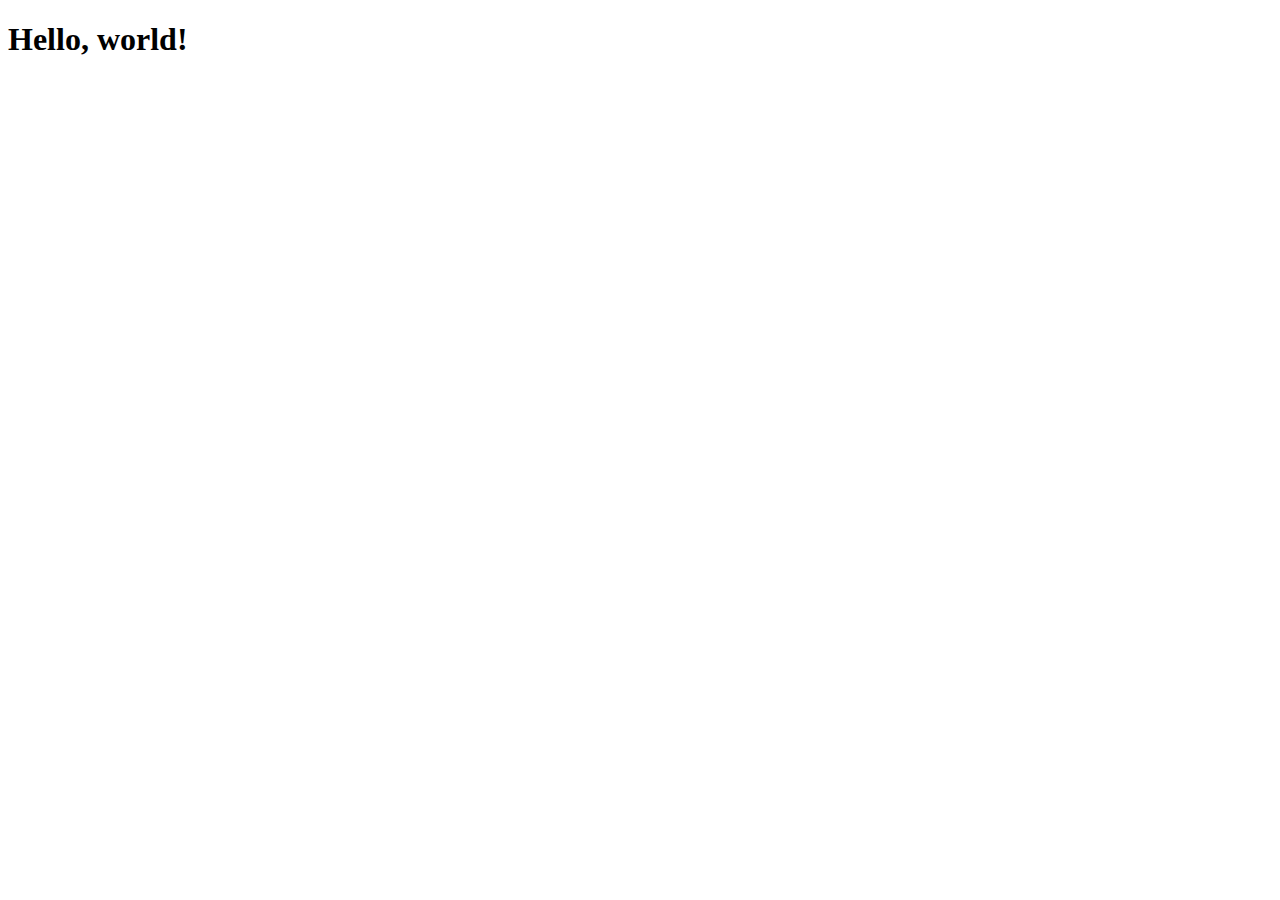
==== index.html @ 7c11ed4a "inicializacion del proyecto con bootstrap5" ====
<!doctype html>
<html lang="en">
  <head>
    <meta charset="utf-8">
    <meta name="viewport" content="width=device-width, initial-scale=1">

    <!-- Bootstrap CSS -->
    <link href="https://cdn.jsdelivr.net/npm/bootstrap@5.1.3/dist/css/bootstrap.min.css" rel="stylesheet" integrity="sha384-1BmE4kWBq78iYhFldvKuhfTAU6auU8tT94WrHftjDbrCEXSU1oBoqyl2QvZ6jIW3" crossorigin="anonymous">

    <title>Hello, world!</title>
  </head>
  <body>
    <h1>Hello, world!</h1>
    <script src="https://cdn.jsdelivr.net/npm/bootstrap@5.1.3/dist/js/bootstrap.bundle.min.js" integrity="sha384-ka7Sk0Gln4gmtz2MlQnikT1wXgYsOg+OMhuP+IlRH9sENBO0LRn5q+8nbTov4+1p" crossorigin="anonymous"></script>
  </body>
</html>
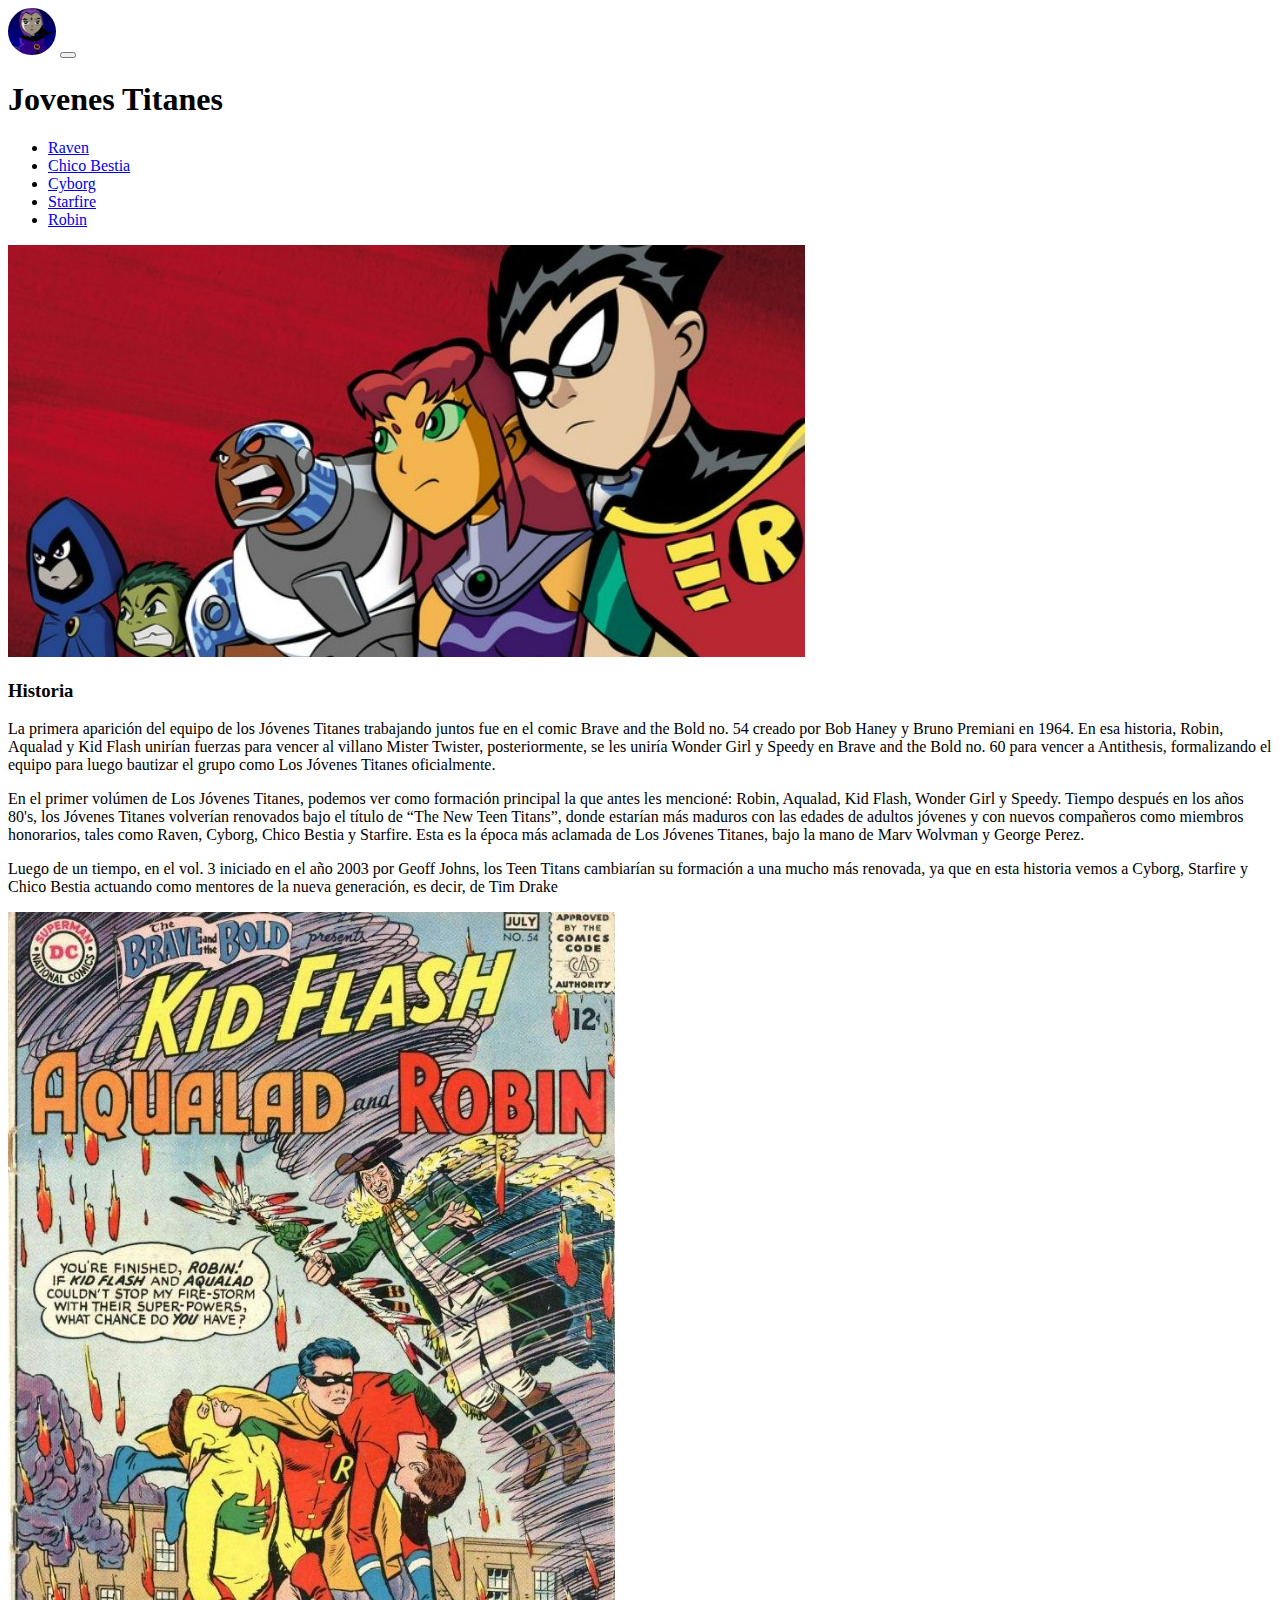
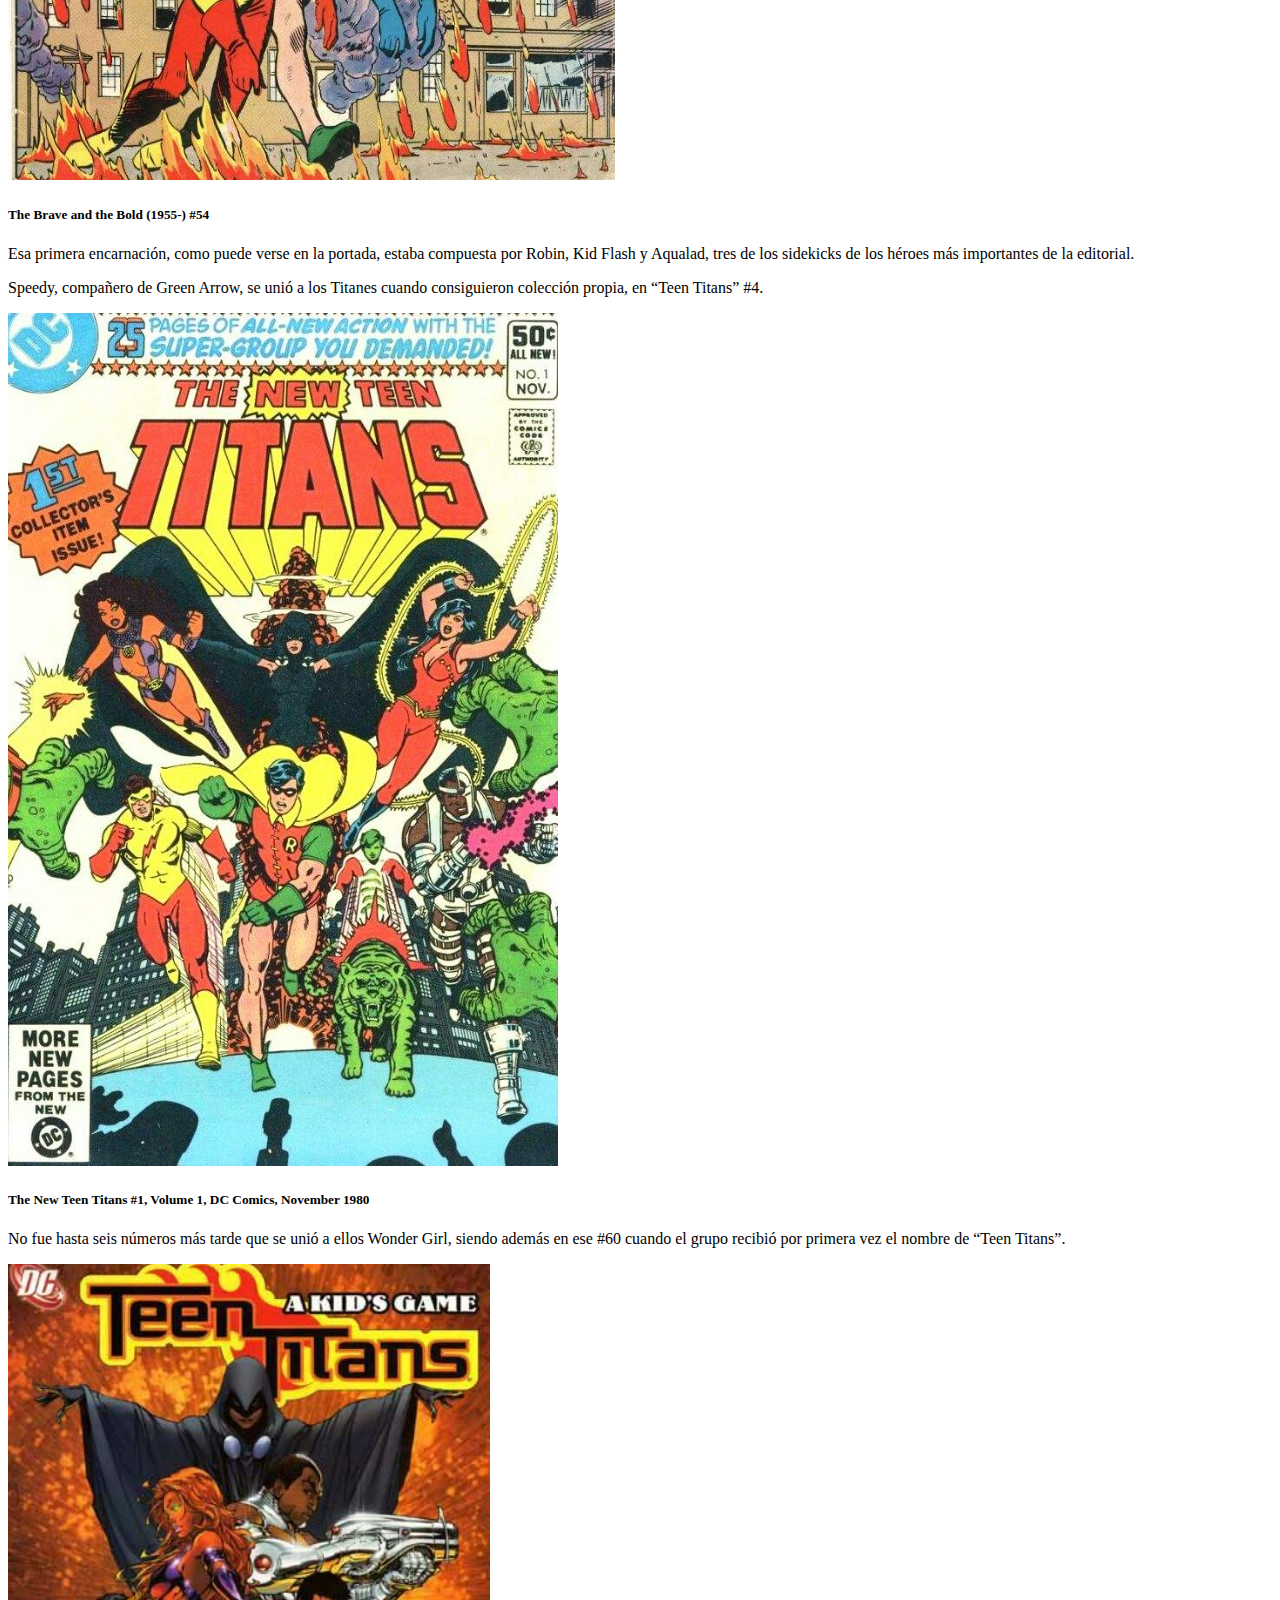
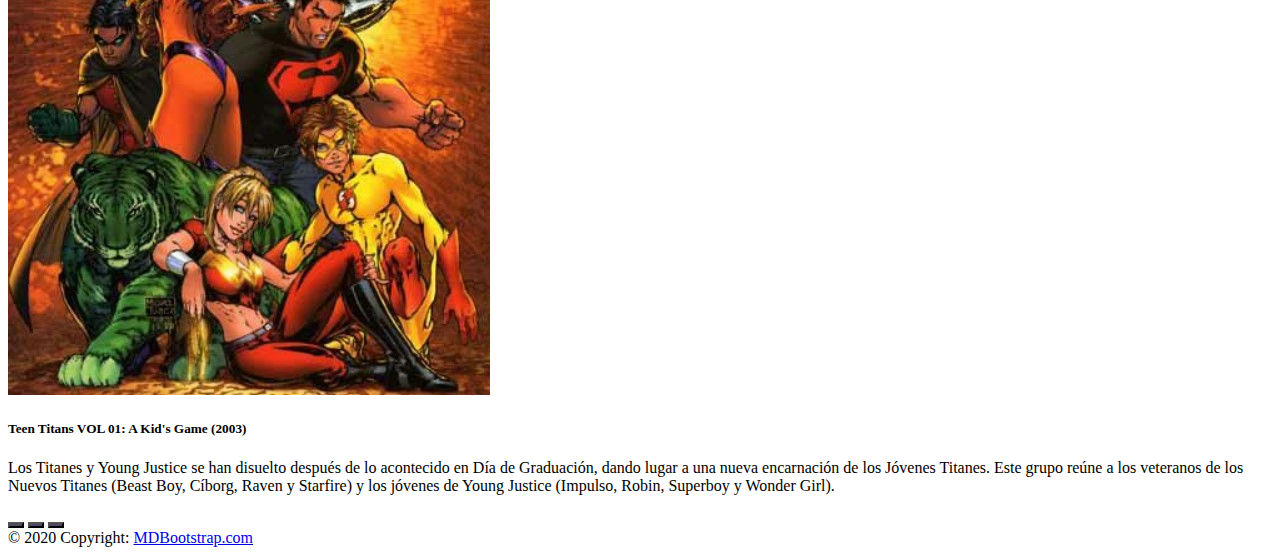
==== commit fbbcfa74: "Home de la pag" ====
--- a/index.html
+++ b/index.html
@@ -1,16 +1,162 @@
 <!doctype html>
 <html lang="en">
-  <head>
+
+<head>
     <meta charset="utf-8">
     <meta name="viewport" content="width=device-width, initial-scale=1">
 
     <!-- Bootstrap CSS -->
-    <link href="https://cdn.jsdelivr.net/npm/bootstrap@5.1.3/dist/css/bootstrap.min.css" rel="stylesheet" integrity="sha384-1BmE4kWBq78iYhFldvKuhfTAU6auU8tT94WrHftjDbrCEXSU1oBoqyl2QvZ6jIW3" crossorigin="anonymous">
+    <link href="https://cdn.jsdelivr.net/npm/bootstrap@5.1.3/dist/css/bootstrap.min.css" rel="stylesheet"
+        integrity="sha384-1BmE4kWBq78iYhFldvKuhfTAU6auU8tT94WrHftjDbrCEXSU1oBoqyl2QvZ6jIW3" crossorigin="anonymous">
+    <link rel="stylesheet" href="./css/styles.css">
 
-    <title>Hello, world!</title>
-  </head>
-  <body>
-    <h1>Hello, world!</h1>
-    <script src="https://cdn.jsdelivr.net/npm/bootstrap@5.1.3/dist/js/bootstrap.bundle.min.js" integrity="sha384-ka7Sk0Gln4gmtz2MlQnikT1wXgYsOg+OMhuP+IlRH9sENBO0LRn5q+8nbTov4+1p" crossorigin="anonymous"></script>
-  </body>
+    <title>Jovenes Titanes </title>
+</head>
+
+<body class="bg-danger bg-gradient">
+    <header>
+        <nav class="navbar navbar-expand-lg navbar-light bg-danger px-5 shadow">
+            <div class="container-fluid">
+                <a class="navbar-brand" href="#"><img class="logo" src="./assets/icon.jpg" alt=""></a>
+                <button class="navbar-toggler" type="button" data-bs-toggle="collapse"
+                    data-bs-target="#navbarSupportedContent" aria-controls="navbarSupportedContent"
+                    aria-expanded="false" aria-label="Toggle navigation">
+                    <span class="navbar-toggler-icon"></span>
+                </button>
+                <div class="collapse navbar-collapse" id="navbarSupportedContent">
+
+                    <h1 class=" ms-auto jsutify-content-center display-5 text-center">Jovenes Titanes </h1>
+
+                    <ul class="navbar-nav ms-auto mb-2 mb-lg-0">
+                        <li class="nav-item">
+                            <a class="nav-link" aria-current="page" href="./pages/raven.html">Raven</a>
+                        </li>
+                        <li class="nav-item">
+                            <a class="nav-link" href="#">Chico Bestia</a>
+                        </li>
+                        <li class="nav-item dropdown">
+                            <a class="nav-link" href="#"> Cyborg
+                            </a>
+                        </li>
+                        <li class="nav-item">
+                            <a class="nav-link" href="#"> Starfire</a>
+                        </li>
+                        <li class="nav-item">
+                            <a class="nav-link" href="#"> Robin</a>
+                        </li>
+                    </ul>
+
+                </div>
+            </div>
+        </nav>
+    </header>
+    <main>
+        <div class="container d-flex justify-content-center my-5 px-5">
+            <img class="img-fluid shadow" src="./assets/main.jpg" alt="">
+
+
+        </div>
+        <div class="container">
+            <h3 class="display-3 text-center">Historia</h3>
+            <div class="container-fluid bg-secondary bg-gradient text-white rounded-pill p-5 my-5 ">
+                <p class="lead m-5">La primera aparición del equipo de los Jóvenes Titanes trabajando juntos fue en el
+                    comic
+                    Brave and the Bold no. 54 creado por Bob Haney y Bruno Premiani en 1964. En esa historia, Robin,
+                    Aqualad
+                    y Kid Flash unirían fuerzas para vencer al villano Mister Twister, posteriormente, se les uniría
+                    Wonder
+                    Girl y Speedy en Brave and the Bold no. 60 para vencer a Antithesis, formalizando el equipo para
+                    luego
+                    bautizar el grupo como Los Jóvenes Titanes oficialmente.</p>
+                <p class="lead m-5">En el primer volúmen de Los Jóvenes Titanes, podemos ver como formación principal la
+                    que
+                    antes les mencioné: Robin, Aqualad, Kid Flash, Wonder Girl
+                    y Speedy.
+
+                    Tiempo después en los años 80's, los Jóvenes Titanes volverían renovados bajo el
+                    título de “The New Teen Titans”, donde estarían más maduros con las edades de adultos jóvenes y con
+                    nuevos compañeros como miembros honorarios, tales como Raven, Cyborg, Chico Bestia y Starfire. Esta
+                    es la época
+                    más aclamada de Los Jóvenes Titanes, bajo la mano de Marv Wolvman y George Perez.
+
+                </p>
+                <p class="lead m-5">Luego de un tiempo, en el vol. 3 iniciado en el año 2003 por
+                    Geoff Johns, los Teen Titans cambiarían su formación a una mucho más renovada, ya que en esta
+                    historia
+                    vemos a Cyborg, Starfire y Chico Bestia actuando como mentores de la nueva generación, es decir, de
+                    Tim
+                    Drake </p>
+            </div>
+        </div>
+        <div class="mx-4 row row-cols-1 row-cols-md-3 g-5">
+            <div class="col">
+                <div class="card">
+                    <img src="./assets/card1.jpg" class="card-img-top" alt="...">
+                    <div class="card-body">
+                        <h5 class="card-title">The Brave and the Bold (1955-) #54</h5>
+                        <p class="card-text">Esa primera encarnación, como puede verse en la portada, estaba compuesta
+                            por Robin, Kid Flash y Aqualad, tres de los sidekicks de los héroes más importantes de la
+                            editorial. </p>
+                        <p>Speedy, compañero de Green Arrow, se unió a los Titanes cuando consiguieron colección propia,
+                            en “Teen Titans” #4.</p>
+                    </div>
+
+                </div>
+            </div>
+            <div class="col">
+                <div class="card ">
+                    <img src="./assets/card2.jpg" class="card-img-top " alt="...">
+                    <div class="card-body">
+                        <h5 class="card-title">The New Teen Titans #1, Volume 1, DC Comics, November 1980</h5>
+                        <p class="card-text">No fue hasta seis números más tarde que se unió a ellos Wonder Girl, siendo
+                            además en ese #60 cuando el grupo recibió por primera vez el nombre de “Teen Titans”.</p>
+                    </div>
+
+                </div>
+            </div>
+            <div class="col">
+                <div class="card">
+                    <img src="./assets/card3.jpg" class="card-img-top" alt="...">
+                    <div class="card-body">
+                        <h5 class="card-title">Teen Titans VOL 01: A Kid's Game (2003) </h5>
+                        <p class="card-text">Los Titanes y Young Justice se han disuelto después de lo acontecido en Día
+                            de Graduación, dando lugar a una nueva encarnación de los Jóvenes Titanes. Este grupo reúne
+                            a los veteranos de los Nuevos Titanes (Beast Boy, Cíborg, Raven y Starfire) y los jóvenes de
+                            Young Justice (Impulso, Robin, Superboy y Wonder Girl). </p>
+                    </div>
+
+                </div>
+            </div>
+        </div>
+    </main>
+    <div class="container-fluid shadow shadow bg-danger mt-5">
+        <footer class="text-center text-lg-start" >
+            <div class="container d-flex justify-content-center py-5">
+                <button type="button" class="btn btn-primary btn-lg btn-floating mx-2"
+                    style="background-color: #54456b">
+                    <i class="fab fa-facebook-f"></i>
+                </button>
+               
+                <button type="button" class="btn btn-primary btn-lg btn-floating mx-2"
+                    style="background-color: #54456b">
+                    <i class="fab fa-instagram"></i>
+                </button>
+                <button type="button" class="btn btn-primary btn-lg btn-floating mx-2"
+                    style="background-color: #54456b">
+                    <i class="fab fa-twitter"></i>
+                </button>
+            </div>
+
+            <div class="text-center text-white p-3" >
+                © 2020 Copyright:
+                <a class="text-white" href="https://mdbootstrap.com/">MDBootstrap.com</a>
+            </div>
+        </footer>
+    </div>
+
+    <script src="https://cdn.jsdelivr.net/npm/bootstrap@5.1.3/dist/js/bootstrap.bundle.min.js"
+        integrity="sha384-ka7Sk0Gln4gmtz2MlQnikT1wXgYsOg+OMhuP+IlRH9sENBO0LRn5q+8nbTov4+1p"
+        crossorigin="anonymous"></script>
+</body>
+
 </html>--- a/css/styles.css
+++ b/css/styles.css
@@ -0,0 +1,4 @@
+.logo  {
+    width: 3rem;
+    border-radius: 30px;
+}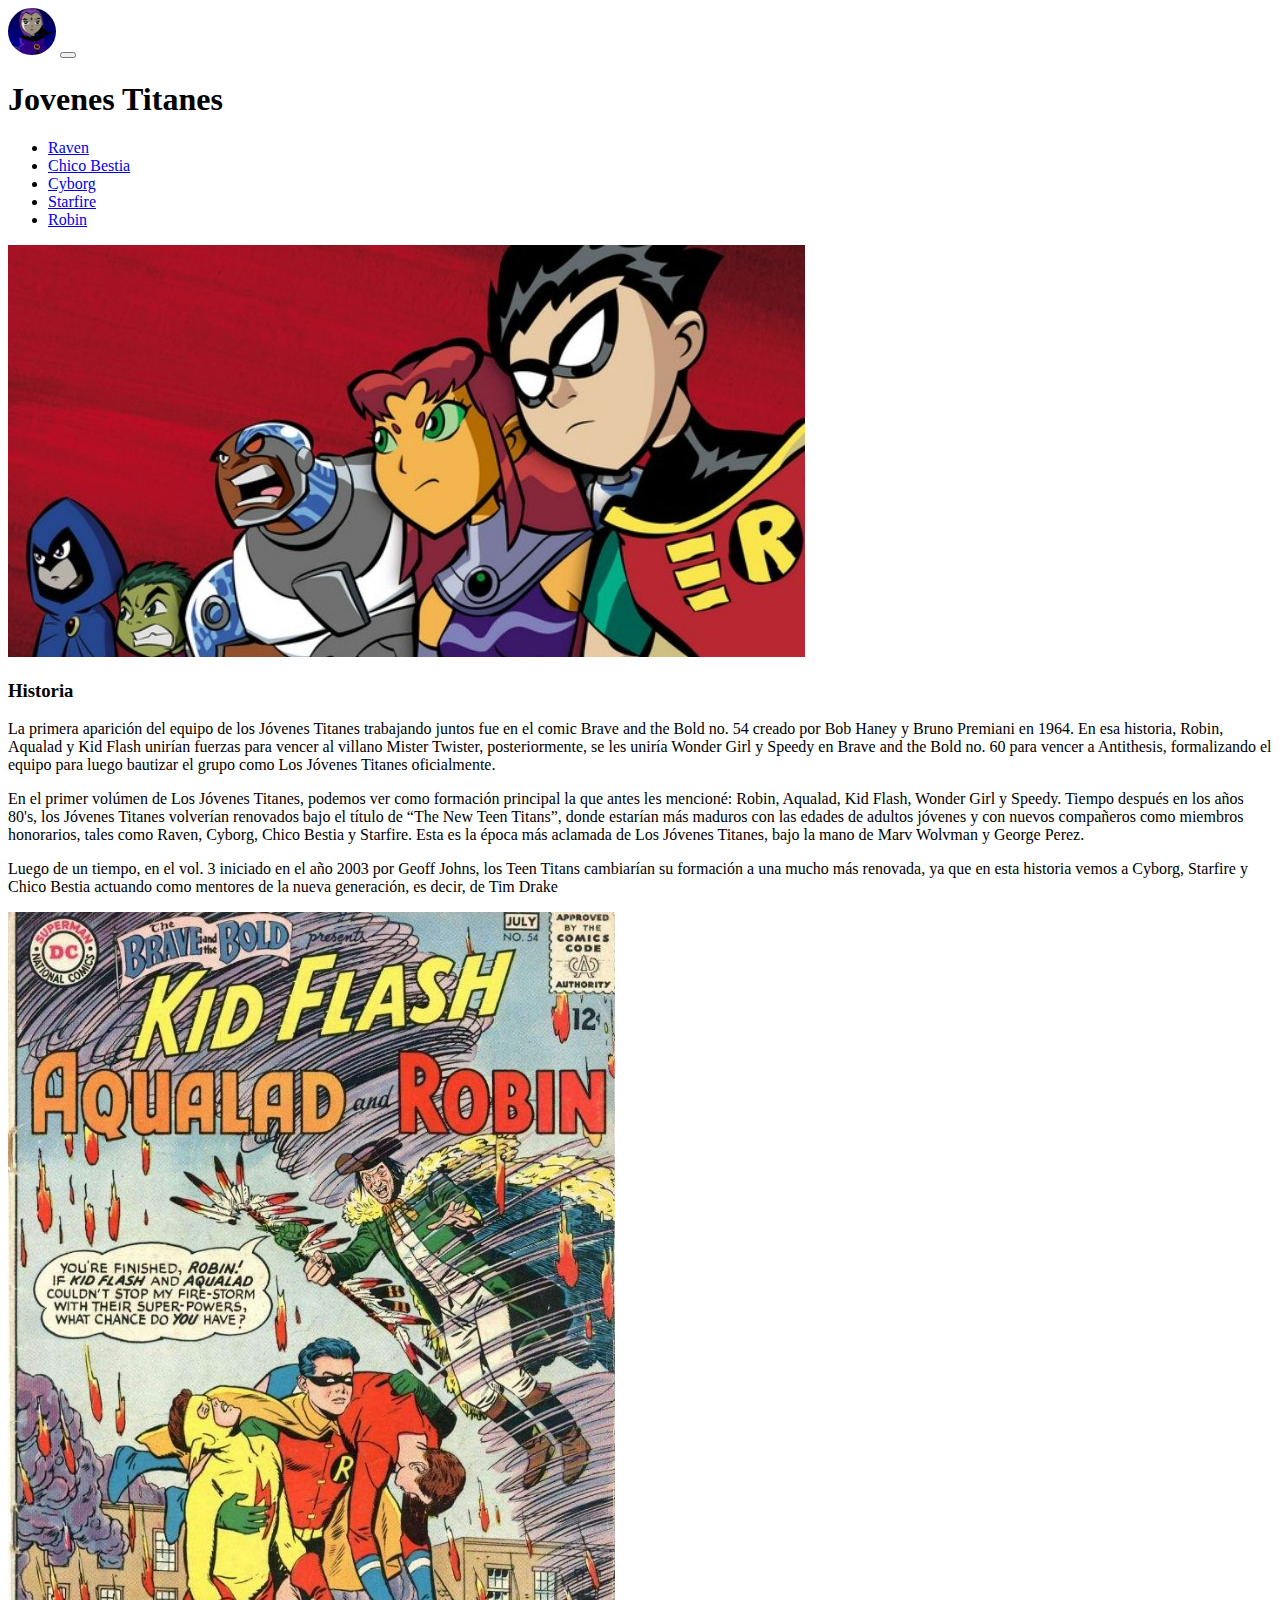
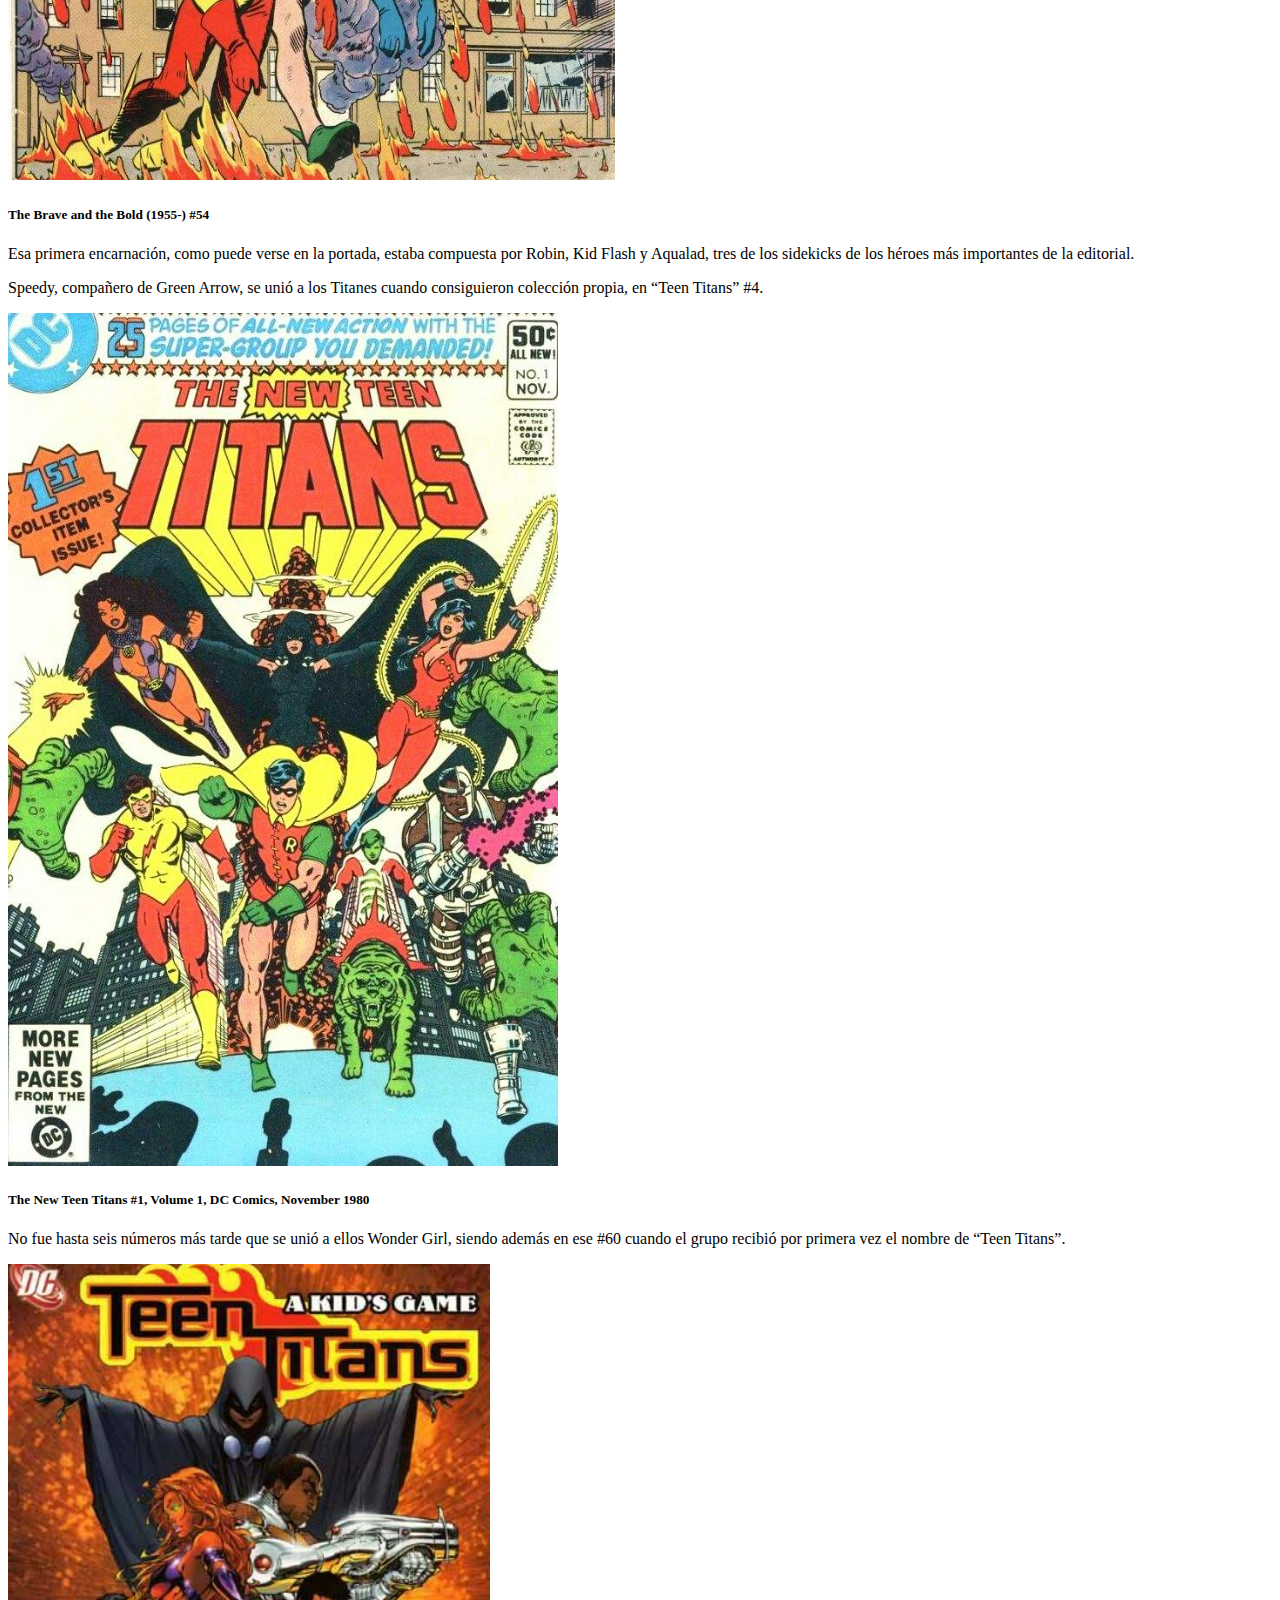
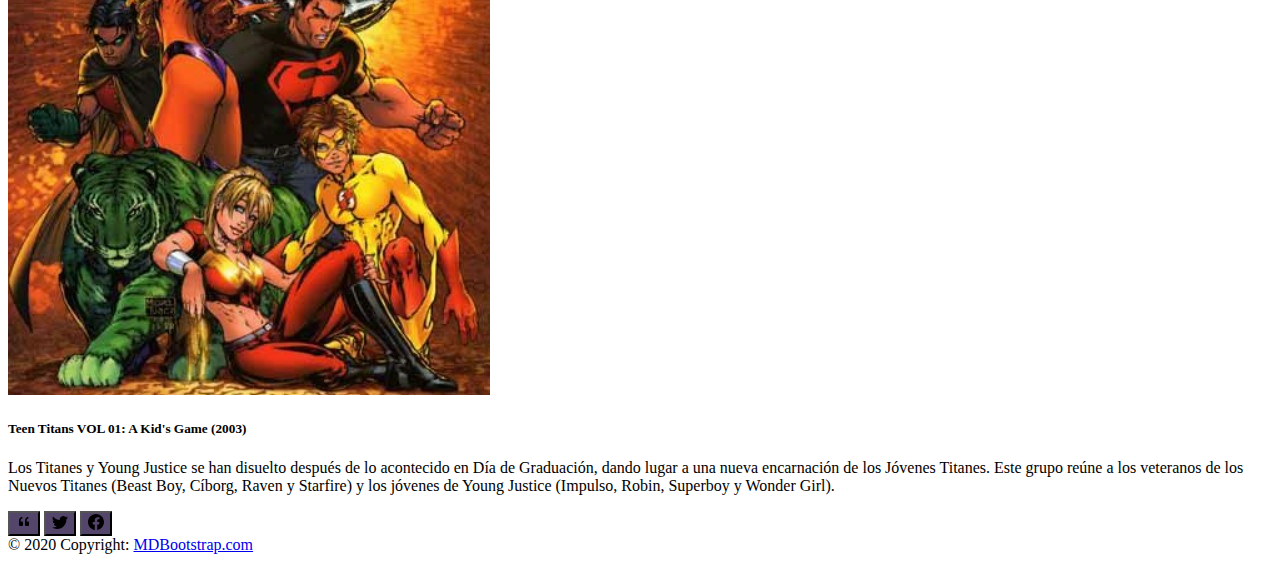
==== commit a6b09ce9: "div containers" ====
--- a/index.html
+++ b/index.html
@@ -9,6 +9,7 @@
     <link href="https://cdn.jsdelivr.net/npm/bootstrap@5.1.3/dist/css/bootstrap.min.css" rel="stylesheet"
         integrity="sha384-1BmE4kWBq78iYhFldvKuhfTAU6auU8tT94WrHftjDbrCEXSU1oBoqyl2QvZ6jIW3" crossorigin="anonymous">
     <link rel="stylesheet" href="./css/styles.css">
+    <link rel="icon" href="./assets/icono.png">
 
     <title>Jovenes Titanes </title>
 </head>
@@ -51,103 +52,112 @@
         </nav>
     </header>
     <main>
-        <div class="container d-flex justify-content-center my-5 px-5">
-            <img class="img-fluid shadow" src="./assets/main.jpg" alt="">
-
-
-        </div>
         <div class="container">
-            <h3 class="display-3 text-center">Historia</h3>
-            <div class="container-fluid bg-secondary bg-gradient text-white rounded-pill p-5 my-5 ">
-                <p class="lead m-5">La primera aparición del equipo de los Jóvenes Titanes trabajando juntos fue en el
-                    comic
-                    Brave and the Bold no. 54 creado por Bob Haney y Bruno Premiani en 1964. En esa historia, Robin,
-                    Aqualad
-                    y Kid Flash unirían fuerzas para vencer al villano Mister Twister, posteriormente, se les uniría
-                    Wonder
-                    Girl y Speedy en Brave and the Bold no. 60 para vencer a Antithesis, formalizando el equipo para
-                    luego
-                    bautizar el grupo como Los Jóvenes Titanes oficialmente.</p>
-                <p class="lead m-5">En el primer volúmen de Los Jóvenes Titanes, podemos ver como formación principal la
-                    que
-                    antes les mencioné: Robin, Aqualad, Kid Flash, Wonder Girl
-                    y Speedy.
-
-                    Tiempo después en los años 80's, los Jóvenes Titanes volverían renovados bajo el
-                    título de “The New Teen Titans”, donde estarían más maduros con las edades de adultos jóvenes y con
-                    nuevos compañeros como miembros honorarios, tales como Raven, Cyborg, Chico Bestia y Starfire. Esta
-                    es la época
-                    más aclamada de Los Jóvenes Titanes, bajo la mano de Marv Wolvman y George Perez.
-
-                </p>
-                <p class="lead m-5">Luego de un tiempo, en el vol. 3 iniciado en el año 2003 por
-                    Geoff Johns, los Teen Titans cambiarían su formación a una mucho más renovada, ya que en esta
-                    historia
-                    vemos a Cyborg, Starfire y Chico Bestia actuando como mentores de la nueva generación, es decir, de
-                    Tim
-                    Drake </p>
+            <div class="container d-flex justify-content-center my-5 px-5">
+                <img class="img-fluid shadow" src="./assets/main.jpg" alt="">
+    
+    
             </div>
-        </div>
-        <div class="mx-4 row row-cols-1 row-cols-md-3 g-5">
-            <div class="col">
-                <div class="card">
-                    <img src="./assets/card1.jpg" class="card-img-top" alt="...">
-                    <div class="card-body">
-                        <h5 class="card-title">The Brave and the Bold (1955-) #54</h5>
-                        <p class="card-text">Esa primera encarnación, como puede verse en la portada, estaba compuesta
-                            por Robin, Kid Flash y Aqualad, tres de los sidekicks de los héroes más importantes de la
-                            editorial. </p>
-                        <p>Speedy, compañero de Green Arrow, se unió a los Titanes cuando consiguieron colección propia,
-                            en “Teen Titans” #4.</p>
-                    </div>
-
+            <div class="container">
+                <h3 class="display-3 text-center">Historia</h3>
+                <div class="container-fluid bg-secondary bg-gradient text-white rounded-pill p-5 my-5 ">
+                    <p class="lead m-5">La primera aparición del equipo de los Jóvenes Titanes trabajando juntos fue en el
+                        comic
+                        Brave and the Bold no. 54 creado por Bob Haney y Bruno Premiani en 1964. En esa historia, Robin,
+                        Aqualad
+                        y Kid Flash unirían fuerzas para vencer al villano Mister Twister, posteriormente, se les uniría
+                        Wonder
+                        Girl y Speedy en Brave and the Bold no. 60 para vencer a Antithesis, formalizando el equipo para
+                        luego
+                        bautizar el grupo como Los Jóvenes Titanes oficialmente.</p>
+                    <p class="lead m-5">En el primer volúmen de Los Jóvenes Titanes, podemos ver como formación principal la
+                        que
+                        antes les mencioné: Robin, Aqualad, Kid Flash, Wonder Girl
+                        y Speedy.
+    
+                        Tiempo después en los años 80's, los Jóvenes Titanes volverían renovados bajo el
+                        título de “The New Teen Titans”, donde estarían más maduros con las edades de adultos jóvenes y con
+                        nuevos compañeros como miembros honorarios, tales como Raven, Cyborg, Chico Bestia y Starfire. Esta
+                        es la época
+                        más aclamada de Los Jóvenes Titanes, bajo la mano de Marv Wolvman y George Perez.
+    
+                    </p>
+                    <p class="lead m-5">Luego de un tiempo, en el vol. 3 iniciado en el año 2003 por
+                        Geoff Johns, los Teen Titans cambiarían su formación a una mucho más renovada, ya que en esta
+                        historia
+                        vemos a Cyborg, Starfire y Chico Bestia actuando como mentores de la nueva generación, es decir, de
+                        Tim
+                        Drake </p>
                 </div>
             </div>
-            <div class="col">
-                <div class="card ">
-                    <img src="./assets/card2.jpg" class="card-img-top " alt="...">
-                    <div class="card-body">
-                        <h5 class="card-title">The New Teen Titans #1, Volume 1, DC Comics, November 1980</h5>
-                        <p class="card-text">No fue hasta seis números más tarde que se unió a ellos Wonder Girl, siendo
-                            además en ese #60 cuando el grupo recibió por primera vez el nombre de “Teen Titans”.</p>
+            <div class="mx-4 row row-cols-1 row-cols-md-3 g-5">
+                <div class="col">
+                    <div class="card">
+                        <img src="./assets/card1.jpg" class="card-img-top" alt="...">
+                        <div class="card-body">
+                            <h5 class="card-title">The Brave and the Bold (1955-) #54</h5>
+                            <p class="card-text">Esa primera encarnación, como puede verse en la portada, estaba compuesta
+                                por Robin, Kid Flash y Aqualad, tres de los sidekicks de los héroes más importantes de la
+                                editorial. </p>
+                            <p>Speedy, compañero de Green Arrow, se unió a los Titanes cuando consiguieron colección propia,
+                                en “Teen Titans” #4.</p>
+                        </div>
+    
                     </div>
-
                 </div>
-            </div>
-            <div class="col">
-                <div class="card">
-                    <img src="./assets/card3.jpg" class="card-img-top" alt="...">
-                    <div class="card-body">
-                        <h5 class="card-title">Teen Titans VOL 01: A Kid's Game (2003) </h5>
-                        <p class="card-text">Los Titanes y Young Justice se han disuelto después de lo acontecido en Día
-                            de Graduación, dando lugar a una nueva encarnación de los Jóvenes Titanes. Este grupo reúne
-                            a los veteranos de los Nuevos Titanes (Beast Boy, Cíborg, Raven y Starfire) y los jóvenes de
-                            Young Justice (Impulso, Robin, Superboy y Wonder Girl). </p>
+                <div class="col">
+                    <div class="card ">
+                        <img src="./assets/card2.jpg" class="card-img-top " alt="...">
+                        <div class="card-body">
+                            <h5 class="card-title">The New Teen Titans #1, Volume 1, DC Comics, November 1980</h5>
+                            <p class="card-text">No fue hasta seis números más tarde que se unió a ellos Wonder Girl, siendo
+                                además en ese #60 cuando el grupo recibió por primera vez el nombre de “Teen Titans”.</p>
+                        </div>
+    
                     </div>
-
+                </div>
+                <div class="col">
+                    <div class="card">
+                        <img src="./assets/card3.jpg" class="card-img-top" alt="...">
+                        <div class="card-body">
+                            <h5 class="card-title">Teen Titans VOL 01: A Kid's Game (2003) </h5>
+                            <p class="card-text">Los Titanes y Young Justice se han disuelto después de lo acontecido en Día
+                                de Graduación, dando lugar a una nueva encarnación de los Jóvenes Titanes. Este grupo reúne
+                                a los veteranos de los Nuevos Titanes (Beast Boy, Cíborg, Raven y Starfire) y los jóvenes de
+                                Young Justice (Impulso, Robin, Superboy y Wonder Girl). </p>
+                        </div>
+    
+                    </div>
                 </div>
             </div>
         </div>
     </main>
     <div class="container-fluid shadow shadow bg-danger mt-5">
-        <footer class="text-center text-lg-start" >
+        <footer class="text-center text-lg-start">
             <div class="container d-flex justify-content-center py-5">
                 <button type="button" class="btn btn-primary btn-lg btn-floating mx-2"
                     style="background-color: #54456b">
-                    <i class="fab fa-facebook-f"></i>
+                    <svg xmlns="http://www.w3.org/2000/svg" width="16" height="16" fill="currentColor" class="bi bi-quote" viewBox="0 0 16 16">
+                        <path d="M12 12a1 1 0 0 0 1-1V8.558a1 1 0 0 0-1-1h-1.388c0-.351.021-.703.062-1.054.062-.372.166-.703.31-.992.145-.29.331-.517.559-.683.227-.186.516-.279.868-.279V3c-.579 0-1.085.124-1.52.372a3.322 3.322 0 0 0-1.085.992 4.92 4.92 0 0 0-.62 1.458A7.712 7.712 0 0 0 9 7.558V11a1 1 0 0 0 1 1h2Zm-6 0a1 1 0 0 0 1-1V8.558a1 1 0 0 0-1-1H4.612c0-.351.021-.703.062-1.054.062-.372.166-.703.31-.992.145-.29.331-.517.559-.683.227-.186.516-.279.868-.279V3c-.579 0-1.085.124-1.52.372a3.322 3.322 0 0 0-1.085.992 4.92 4.92 0 0 0-.62 1.458A7.712 7.712 0 0 0 3 7.558V11a1 1 0 0 0 1 1h2Z"/>
+                      </svg>
                 </button>
-               
+
                 <button type="button" class="btn btn-primary btn-lg btn-floating mx-2"
                     style="background-color: #54456b">
-                    <i class="fab fa-instagram"></i>
+                    <svg xmlns="http://www.w3.org/2000/svg" width="16" height="16" fill="currentColor" class="bi bi-twitter" viewBox="0 0 16 16">
+                        <path d="M5.026 15c6.038 0 9.341-5.003 9.341-9.334 0-.14 0-.282-.006-.422A6.685 6.685 0 0 0 16 3.542a6.658 6.658 0 0 1-1.889.518 3.301 3.301 0 0 0 1.447-1.817 6.533 6.533 0 0 1-2.087.793A3.286 3.286 0 0 0 7.875 6.03a9.325 9.325 0 0 1-6.767-3.429 3.289 3.289 0 0 0 1.018 4.382A3.323 3.323 0 0 1 .64 6.575v.045a3.288 3.288 0 0 0 2.632 3.218 3.203 3.203 0 0 1-.865.115 3.23 3.23 0 0 1-.614-.057 3.283 3.283 0 0 0 3.067 2.277A6.588 6.588 0 0 1 .78 13.58a6.32 6.32 0 0 1-.78-.045A9.344 9.344 0 0 0 5.026 15z"/>
+                      </svg>
                 </button>
                 <button type="button" class="btn btn-primary btn-lg btn-floating mx-2"
                     style="background-color: #54456b">
-                    <i class="fab fa-twitter"></i>
+                    <svg xmlns="http://www.w3.org/2000/svg" width="16" height="16" fill="currentColor" class="bi bi-facebook" viewBox="0 0 16 16">
+                        <path d="M16 8.049c0-4.446-3.582-8.05-8-8.05C3.58 0-.002 3.603-.002 8.05c0 4.017 2.926 7.347 6.75 7.951v-5.625h-2.03V8.05H6.75V6.275c0-2.017 1.195-3.131 3.022-3.131.876 0 1.791.157 1.791.157v1.98h-1.009c-.993 0-1.303.621-1.303 1.258v1.51h2.218l-.354 2.326H9.25V16c3.824-.604 6.75-3.934 6.75-7.951z"/>
+                      </svg>
+                    
                 </button>
             </div>
 
-            <div class="text-center text-white p-3" >
+            <div class="text-center text-white p-3">
                 © 2020 Copyright:
                 <a class="text-white" href="https://mdbootstrap.com/">MDBootstrap.com</a>
             </div>
